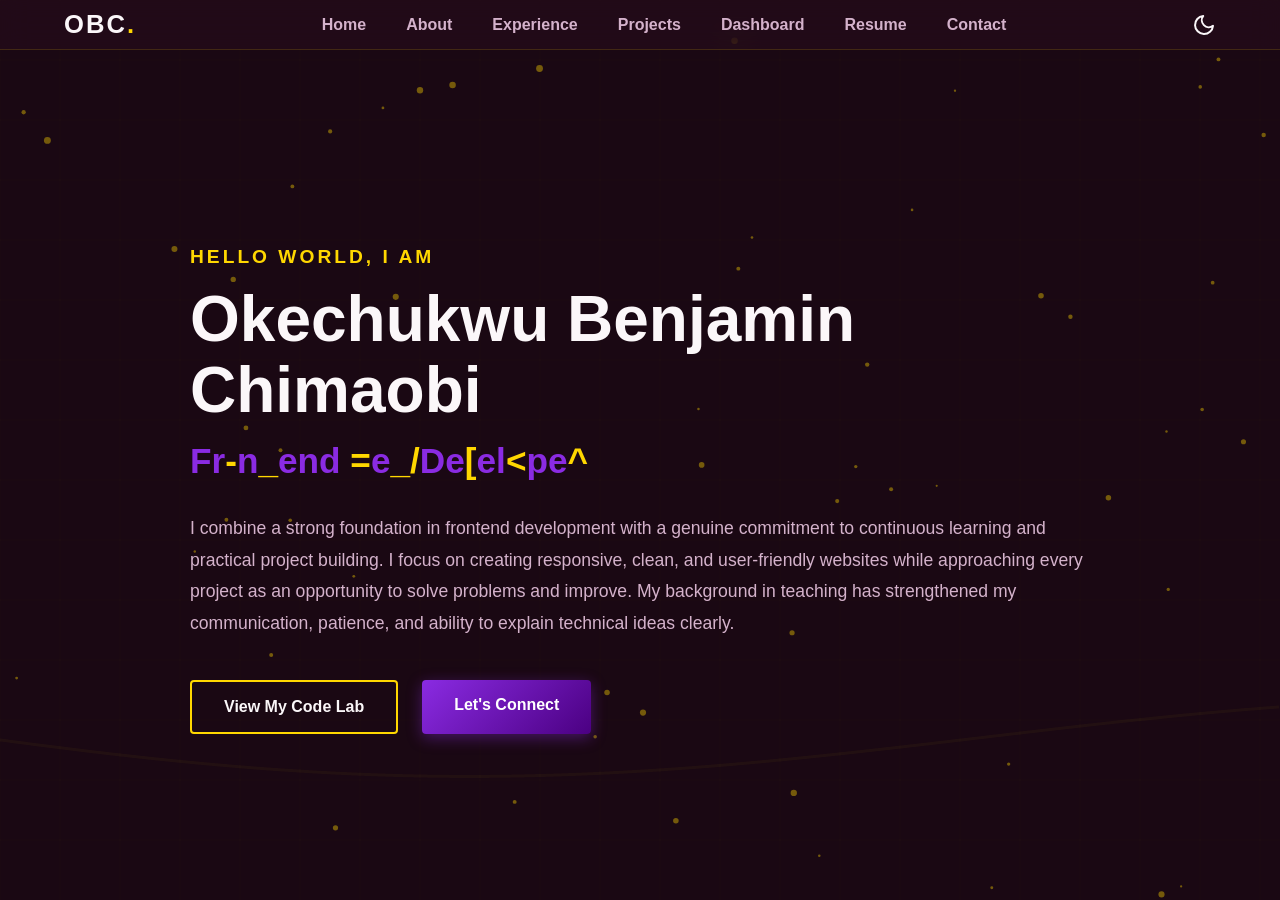
==== index.html @ 19e82238 "Production release: 7-page adaptive animation portfolio" ====
<!DOCTYPE html>
<html lang="en" data-theme="dark">
<head>
    <meta charset="UTF-8">
    <meta name="viewport" content="width=device-width, initial-scale=1.0">
    <title>Okechukwu Benjamin Chimaobi | Frontend Web Developer</title>
    <link rel="stylesheet" href="style.css">
</head>
<body>

    <!-- The Kinetic Hybrid Canvas Backdrop -->
    <canvas id="global-kinetic-canvas"></canvas>

    <!-- Global Progress Scroll Bar -->
    <div id="scroll-progress"></div>

    <!-- Responsive Navigation Header -->
    <header class="global-header">
        <div class="logo-container">
            <span class="logo-text">OBC<span class="accent-dot">.</span></span>
        </div>
        
        <nav class="desktop-nav">
    <a href="index.html" class="nav-link">Home</a>
    <a href="about.html" class="nav-link">About</a>
    <a href="experience.html" class="nav-link">Experience</a>
    <a href="projects.html" class="nav-link">Projects</a>
    <a href="dashboard.html" class="nav-link">Dashboard</a>
    <a href="resume.html" class="nav-link">Resume</a> <!-- Add this line -->
    <a href="contact.html" class="nav-link">Contact</a>
</nav>


        <!-- Utility Control Cluster -->
        <div class="header-controls">
            <button id="theme-toggle" aria-label="Toggle Theme">
                <svg class="sun-icon" viewBox="0 0 24 24"><circle cx="12" cy="12" r="5"></circle><line x1="12" y1="1" x2="12" y2="3"></line><line x1="12" y1="21" x2="12" y2="23"></line><line x1="4.22" y1="4.22" x2="5.64" y2="5.64"></line><line x1="18.36" y1="18.36" x2="19.78" y2="19.78"></line><line x1="1" y1="12" x2="3" y2="12"></line><line x1="21" y1="12" x2="23" y2="12"></line><line x1="4.22" y1="19.78" x2="5.64" y2="18.36"></line><line x1="18.36" y1="5.64" x2="19.78" y2="4.22"></line></svg>
                <svg class="moon-icon" viewBox="0 0 24 24"><path d="M21 12.79A9 9 0 1 1 11.21 3 7 7 0 0 0 21 12.79z"></path></svg>
            </button>
            
            <!-- Micro-Animated Hamburger Icon -->
          <!-- Micro-Animated Hamburger Icon -->
<button id="hamburger-trigger" aria-label="Open Menu">
    <span class="bar line-top"></span>
    <span class="bar line-mid"></span>
    <span class="bar line-bot"></span>
</button>
 
        </div>
    </header>

   <!-- Fullscreen Mobile Navigation Grid Menu Overlay (UPDATED FOR ALL FILES) -->
<div id="mobile-menu-overlay" class="menu-grid-container menu-seven-columns">
    <div class="menu-column col-1"><a href="index.html" class="mobile-link" data-index="01">Home</a></div>
    <div class="menu-column col-2"><a href="about.html" class="mobile-link" data-index="02">About</a></div>
    <div class="menu-column col-3"><a href="experience.html" class="mobile-link" data-index="03">Experience</a></div>
    <div class="menu-column col-4"><a href="projects.html" class="mobile-link" data-index="04">Projects</a></div>
    <div class="menu-column col-5"><a href="dashboard.html" class="mobile-link" data-index="05">Metrics</a></div>
    <div class="menu-column col-6"><a href="resume.html" class="mobile-link" data-index="06">Resume</a></div>
    <div class="menu-column col-7"><a href="contact.html" class="mobile-link" data-index="07">Contact</a></div>
</div>


    <!-- Main Content Stage -->
    <main class="content-wrapper">
        <section class="hero-section">
            <div class="hero-text-block">
                <h2 class="sub-greeting">Hello World, I am</h2>
                <h1 class="main-name text-glitch" data-text="Okechukwu Benjamin Chimaobi">Okechukwu Benjamin Chimaobi</h1>
                <h2 class="scramble-title" id="scramble-target">Frontend Web Developer</h2>
                <p class="hero-usp">
                    I combine a strong foundation in frontend development with a genuine commitment to continuous learning and practical project building. I focus on creating responsive, clean, and user-friendly websites while approaching every project as an opportunity to solve problems and improve. My background in teaching has strengthened my communication, patience, and ability to explain technical ideas clearly.
                </p>
                <div class="cta-wrapper">
                    <a href="projects.html" class="magnetic-btn secondary-btn">View My Code Lab</a>
                    <a href="contact.html" class="magnetic-btn primary-btn">Let's Connect</a>
                </div>
            </div>
        </section>
    </main>

    <script src="app.js"></script>
</body>
</html>
---- style.css ----
/* Custom Variable Properties & Theme Configurations */
:root[data-theme="dark"] {
    --bg-primary: #1a0813;       /* Deep Royal Wine */
    --bg-secondary: #2d0f22;     /* Medium Wine Slate */
    --text-primary: #fbf7f9;     /* Pristine Off-White */
    --text-secondary: #d4b2cb;   /* Soft Muted Lavender */
    --accent-violet: #8a2be2;    /* Electric Violet */
    --accent-gold: #ffd700;      /* Pure Metallic Royal Gold */
    --glass-surface: rgba(45, 15, 34, 0.4);
    --glass-border: rgba(255, 215, 0, 0.15);
}

:root[data-theme="light"] {
    --bg-primary: #fbf7f9;       /* Light Rosé Cream */
    --bg-secondary: #f3e6ef;     /* Pastel Wine Tint */
    --text-primary: #1a0813;     /* Deep Royal Wine Typography */
    --text-secondary: #5a3d52;   /* Heavy Plum Secondary */
    --accent-violet: #7209b7;    /* Deep Electric Violet */
    --accent-gold: #c5a000;      /* Burnished Antique Gold */
    --glass-surface: rgba(255, 255, 255, 0.5);
    --glass-border: rgba(114, 9, 183, 0.15);
}

/* Universal Structure Overhauls */
* {
    box-sizing: border-box;
    margin: 0;
    padding: 0;
    font-family: 'Segoe UI', Roboto, sans-serif;
    transition: background-color 0.6s cubic-bezier(0.25, 1, 0.5, 1), color 0.3s ease;
}

body {
    background-color: var(--bg-primary);
    color: var(--text-primary);
    overflow-x: hidden;
    min-height: 100vh;
    position: relative;
}

/* Background Canvas Layer */
#global-kinetic-canvas {
    position: fixed;
    top: 0;
    left: 0;
    width: 100vw;
    height: 100vh;
    z-index: -1;
    pointer-events: none;
}

/* Progress Scroll Bar Indicator */
#scroll-progress {
    position: fixed;
    top: 0;
    left: 0;
    height: 4px;
    background: linear-gradient(90deg, var(--accent-violet), var(--accent-gold));
    width: 0%;
    z-index: 2000;
}

/* Glassmorphic Navigation Header */
.global-header {
    position: fixed;
    top: 0;
    left: 0;
    width: 100%;
    height: 50px;
    display: flex;
    justify-content: space-between;
    align-items: center;
    padding: 0 5%;
    backdrop-filter: blur(15px);
    background: var(--glass-surface);
    border-bottom: 1px solid var(--glass-border);
    z-index: 1000;
}

.logo-text {
    font-weight: 800;
    font-size: 1.6rem;
    letter-spacing: 2px;
    color: var(--text-primary);
}

.accent-dot {
    color: var(--accent-gold);
}

.desktop-nav {
    display: flex;
    gap: 2.5rem;
}

.nav-link {
    text-decoration: none;
    color: var(--text-secondary);
    font-weight: 600;
    position: relative;
    padding: 0.5rem 0;
}

.nav-link:hover, .nav-link.active {
    color: var(--accent-gold);
}

.nav-link::after {
    content: '';
    position: absolute;
    bottom: 0;
    left: 0;
    width: 0;
    height: 2px;
    background: var(--accent-violet);
    transition: width 0.3s ease;
}

.nav-link:hover::after, .nav-link.active::after {
    width: 100%;
}

/* Control Elements */
.header-controls {
    display: flex;
    align-items: center;
    gap: 1.5rem;
}

#theme-toggle {
    background: none;
    border: none;
    cursor: pointer;
    width: 24px;
    height: 24px;
    position: relative;
}

#theme-toggle svg {
    position: absolute;
    top: 0;
    left: 0;
    width: 100%;
    height: 100%;
    fill: none;
    stroke: var(--text-primary);
    stroke-width: 2;
    stroke-linecap: round;
    stroke-linejoin: round;
    transition: transform 0.5s ease, opacity 0.3s ease;
}

:root[data-theme="dark"] .sun-icon { opacity: 0; transform: rotate(90deg); }
:root[data-theme="dark"] .moon-icon { opacity: 1; transform: rotate(0deg); }
:root[data-theme="light"] .sun-icon { opacity: 1; transform: rotate(0deg); }
:root[data-theme="light"] .moon-icon { opacity: 0; transform: rotate(-90deg); }
/* Animated Hamburger Controls - Cleaned up background */
/* Animated Hamburger Controls */
#hamburger-trigger {
    background: none;
    border: none;
    cursor: pointer;
    width: 30px;
    height: 24px;
    display: flex;
    flex-direction: column;
    justify-content: space-between;
    z-index: 1500;
    position: relative; /* Keeps it layered firmly above the falling menu panels */
}

.bar {
    width: 100%;
    height: 3px;
    background-color: var(--text-primary);
    border-radius: 2px;
    transition: transform 0.4s ease, opacity 0.3s ease, background-color 0.3s ease;
}

/* THE MAGIC: Active Cancel (X) Morph State on Click */
#hamburger-trigger.open .line-top { 
    transform: translateY(10px) rotate(45deg); 
    background-color: var(--accent-gold); /* Turns into a gold 'X' line */
}

#hamburger-trigger.open .line-mid { 
    opacity: 0; /* Fully vanishes the middle hamburger line */
}

#hamburger-trigger.open .line-bot { 
    transform: translateY(-11px) rotate(-45deg); 
    background-color: var(--accent-gold); /* Turns into the crossing gold 'X' line */
}

/* ==========================================================================
   FIXED MOBILE GRID CONTAINER ENGINE
   ========================================================================== */

/* The primary background grid container */
.menu-grid-container {
    position: fixed;
    top: 0;
    left: 0;
    width: 100vw;
    height: 100vh;
    display: grid;
    grid-template-columns: repeat(6, 1fr);
    z-index: 1100;
    pointer-events: none; /* Disables touches when closed so body content works */
    visibility: hidden;   /* HARD FIX: Keeps the entire red backdrop fully invisible by default */
    transition: visibility 0.6s step-end; /* Matches slide delay cleanly */
}

/* Individual vertical columns inside the grid */
.menu-column {
    background-color: var(--bg-secondary);
    height: 100%;
    transform: translateY(-100%); /* HARD FIX: Pushes the columns up, completely off-screen */
    transition: transform 0.6s cubic-bezier(0.85, 0, 0.15, 1);
    display: flex;
    justify-content: center;
    align-items: center;
    border-right: 1px solid rgba(255, 215, 0, 0.05);
}

/* ACTIVE STATE: When JavaScript toggles the '.active' class on click */
.menu-grid-container.active {
    pointer-events: auto; /* Restores touch mechanics */
    visibility: visible;  /* Forces backdrop to appear instantly on click */
    transition: visibility 0s step-start;
}

/* Slid down layout calculation step profiles when menu is active */
.menu-grid-container.active .menu-column {
    transform: translateY(0%); /* Drops columns back into full viewport view */
}

/* Staggered CSS Column Animation Steps */
.menu-column.col-1 { transition-delay: 0.0s; }
.menu-column.col-2 { transition-delay: 0.05s; }
.menu-column.col-3 { transition-delay: 0.1s; }
.menu-column.col-4 { transition-delay: 0.15s; }
.menu-column.col-5 { transition-delay: 0.2s; }
.menu-column.col-6 { transition-delay: 0.25s; }


.mobile-link {
    text-decoration: none;
    color: var(--text-primary);
    font-size: 1.5rem;
    font-weight: 700;
    writing-mode: vertical-rl;
    transform: rotate(180deg);
    opacity: 0;
    transition: color 0.3s, opacity 0.4s ease 0.4s;
}

.menu-grid-container.active .mobile-link {
    opacity: 1;
}

.mobile-link:hover {
    color: var(--accent-gold);
}

.mobile-link::before {
    content: attr(data-index);
    font-size: 0.8rem;
    color: var(--accent-violet);
    margin-bottom: 10px;
}

/* Main Display Typography Layout stages */
.content-wrapper {
    padding-top: 80px;
    min-height: 100vh;
    display: flex;
    align-items: center;
    justify-content: center;
    padding-left: 10%;
    padding-right: 10%;
}


.hero-section {
    max-width: 900px;
    z-index: 10;
}

.sub-greeting {
    color: var(--accent-gold);
    font-size: 1.2rem;
    letter-spacing: 3px;
    text-transform: uppercase;
    margin-bottom: 1rem;
}

.main-name {
    font-size: 4rem;
    font-weight: 900;
    line-height: 1.1;
    margin-bottom: 1rem;
    color: var(--text-primary);
}

.scramble-title {
    font-size: 2.2rem;
    color: var(--accent-violet);
    margin-bottom: 2rem;
    font-weight: 700;
}

.hero-usp {
    font-size: 1.1rem;
    line-height: 1.8;
    color: var(--text-secondary);
    margin-bottom: 2.5rem;
}

/* CTA Layout Interactions */
.cta-wrapper {
    display: flex;
    gap: 1.5rem;
}

.magnetic-btn {
    text-decoration: none;
    padding: 1rem 2rem;
    font-weight: 700;
    border-radius: 4px;
    transition: transform 0.2s cubic-bezier(0.2, 0, 0.2, 1), box-shadow 0.3s;
}

.primary-btn {
    background: linear-gradient(135deg, var(--accent-violet), #4b0082);
    color: #fff;
    box-shadow: 0 4px 15px rgba(138, 43, 226, 0.4);
}

.primary-btn:hover {
    box-shadow: 0 6px 20px rgba(138, 43, 226, 0.6);
}

.secondary-btn {
    border: 2px solid var(--accent-gold);
    color: var(--text-primary);
}

.secondary-btn:hover {
    background: rgba(255, 215, 0, 0.1);
}

/* Media Screen Adjustments for Desktop vs Smaller Devices */
@media (min-width: 992px) {
    #hamburger-trigger {
        display: none;
    }
}

@media (max-width: 991px) {
    .desktop-nav {
        display: none;
    }
    .main-name {
        font-size: 2.5rem;
    }
    .scramble-title {
        font-size: 1.6rem;
    }
    .menu-grid-container {
        grid-template-columns: repeat(3, 1fr);
        grid-template-rows: repeat(2, 1fr);
    }
    .menu-column {
        border-bottom: 1px solid rgba(255, 215, 0, 0.05);
    }
    .mobile-link {
        writing-mode: horizontal-tb;
        transform: rotate(0deg);
    }
}

@media (max-width: 576px) {
    .menu-grid-container {
        grid-template-columns: 1fr;
        grid-template-rows: repeat(6, 1fr);
    }
    .cta-wrapper {
        flex-direction: column;
    }
}

/* Inner Page Styling Utility Additions */
.inner-page-padding {
    padding-top: 140px;
    padding-bottom: 80px;
    flex-direction: column;
    justify-content: flex-start;
}

.section-tag {
    color: var(--accent-gold);
    font-size: 0.9rem;
    text-transform: uppercase;
    letter-spacing: 3px;
    margin-bottom: 0.8rem;
}

.center-tag { text-align: center; }
.center-title { text-align: center; margin-bottom: 4rem; }

.section-title-large {
    font-size: 2.5rem;
    font-weight: 800;
    line-height: 1.2;
    margin-bottom: 2rem;
    color: var(--text-primary);
}

/* About Screen Structural Grid Columns */
.about-grid-layout {
    display: grid;
    grid-template-columns: 1fr 1fr;
    gap: 4rem;
    width: 100%;
    max-width: 1200px;
}

.story-paragraph {
    font-size: 1.1rem;
    line-height: 1.8;
    color: var(--text-secondary);
    margin-bottom: 1.5rem;
}

/* Skills DNA Component Design */
.skills-metric-container {
    display: flex;
    flex-direction: column;
    gap: 1.8rem;
}

.skill-info {
    display: flex;
    justify-content: space-between;
    margin-bottom: 0.5rem;
    font-weight: 600;
}

.skill-name { color: var(--text-primary); }
.skill-percentage { color: var(--accent-gold); }

.skill-bar-track {
    width: 100%;
    height: 6px;
    background: rgba(255, 255, 255, 0.1);
    border-radius: 4px;
    overflow: hidden;
    position: relative;
}

:root[data-theme="light"] .skill-bar-track {
    background: rgba(0, 0, 0, 0.08);
}

.skill-bar-fill {
    position: absolute;
    top: 0;
    left: 0;
    height: 100%;
    width: 0%; /* Handled automatically by JavaScript Engine */
    background: linear-gradient(90deg, var(--accent-violet), var(--accent-gold));
    border-radius: 4px;
    transition: width 1.5s cubic-bezier(0.1, 1, 0.1, 1);
}

/* Experience Screen Vertical Spine Timeline */
.timeline-container {
    position: relative;
    width: 100%;
    max-width: 1000px;
    margin: 0 auto;
}

.timeline-spine {
    position: absolute;
    top: 120px;
    bottom: 0;
    left: 50%;
    width: 2px;
    background: linear-gradient(to bottom, var(--accent-violet), var(--accent-gold), transparent);
    transform: translateX(-50%);
}

.timeline-item {
    position: relative;
    width: 50%;
    padding: 2rem;
    box-sizing: border-box;
}

.left-node { left: 0; padding-right: 3rem; text-align: right; }
.right-node { left: 50%; padding-left: 3rem; }

/* Timeline Circle Indicators */
.timeline-item::after {
    content: '';
    position: absolute;
    top: 2.5rem;
    width: 16px;
    height: 16px;
    border-radius: 50%;
    background-color: var(--bg-primary);
    border: 3px solid var(--accent-gold);
    z-index: 10;
    transition: transform 0.3s ease;
}

.left-node::after { right: -8px; }
.right-node::after { left: -8px; }

.timeline-content-card {
    background: var(--glass-surface);
    backdrop-filter: blur(10px);
    border: 1px solid var(--glass-border);
    padding: 2rem;
    border-radius: 6px;
    box-shadow: 0 10px 30px rgba(0,0,0,0.1);
    position: relative;
}

.timeline-date {
    display: inline-block;
    color: var(--accent-gold);
    font-weight: 700;
    font-size: 0.9rem;
    margin-bottom: 0.5rem;
    letter-spacing: 1px;
}

.timeline-role { font-size: 1.4rem; font-weight: 700; margin-bottom: 0.3rem; }
.timeline-company { font-size: 1rem; color: var(--accent-violet); margin-bottom: 1rem; font-weight: 600; }
.timeline-desc { line-height: 1.6; color: var(--text-secondary); font-size: 0.95rem; }

/* Advanced Intersection Visibility Reveal Engines */
.reveal-element {
    opacity: 0;
    transform: translateY(40px) scale(0.98);
    transition: opacity 0.8s cubic-bezier(0.25, 1, 0.5, 1), transform 0.8s cubic-bezier(0.25, 1, 0.5, 1);
}

.reveal-element.is-visible {
    opacity: 1;
    transform: translateY(0) scale(1);
}

/* Media Responsive Rules for About/Timeline sections */
/* ==========================================================================
   MOBILE RESPONSIVE TIMELINE FIX
   ========================================================================== */
/* ==========================================================================
   MOBILE RESPONSIVE ABOUT GRID PROFILE OVERRIDE
   ========================================================================== */
@media (max-width: 991px) {
    /* 1. Force the side-by-side split panels to stack into a single column */
    .about-grid-layout {
        grid-template-columns: 1fr !important;
        gap: 2.5rem !important;
        width: 100% !important;
    }

    /* 2. Scale down the heading size slightly so text never breaks awkwardly */
    .section-title-large {
        font-size: 2.0rem !important;
        line-height: 1.3 !important;
        margin-bottom: 1.5rem !important;
    }

    /* 3. Add responsive padding margins to keep text elements comfortable */
    .story-panel, .skills-panel {
        width: 100% !important;
        padding: 0 !important;
    }

    /* 4. Relax vertical spacing inside outer page main layout wrap blocks */
    .content-wrapper.inner-page-padding {
        padding-top: 100px !important;
        padding-bottom: 60px !important;
        display: block !important; /* Changes text block formatting engine to block stack */
    }


    /* 1. Shift the vertical spine line cleanly to the left margin */
    .timeline-spine {
        left: 30px !important;
        transform: none !important;
    }

    /* 2. Force all timeline card sections to use 100% viewport width */
    .timeline-item {
        width: 100% !important;
        left: 0 !important;
        padding-left: 60px !important; /* Leaves clear space for the spine line */
        padding-right: 15px !important;
        text-align: left !important;    /* Forces text to align naturally left */
        margin-bottom: 2rem;
    }

    /* 3. Re-align the decorative circle nodes on the spine */
    .left-node::after, .right-node::after {
        left: 22px !important;
        right: auto !important;
        top: 2.5rem !important;
    }

    /* 4. Relax page wrapper padding so content can scroll freely */
   /* .inner-page-padding {
        padding-top: 100px !important;
        padding-bottom: 40px !important;
    }*/
    
    .center-title {
        margin-bottom: 2.5rem !important;
    }
}

/* Projects Laboratory Section Layouts */
.projects-section-container {
    width: 100%;
    max-width: 1200px;
    margin: 0 auto;
}

/* Filter Button Cluster Navigation */
.filter-button-cluster {
    display: flex;
    justify-content: center;
    gap: 1rem;
    margin-bottom: 4rem;
}

.filter-btn {
    background: transparent;
    color: var(--text-secondary);
    border: 1px solid var(--glass-border);
    padding: 0.6rem 1.5rem;
    font-weight: 600;
    cursor: pointer;
    border-radius: 30px;
    transition: all 0.3s cubic-bezier(0.25, 1, 0.5, 1);
}

.filter-btn:hover, .filter-btn.active {
    color: #fff;
    background: var(--accent-violet);
    border-color: var(--accent-gold);
    box-shadow: 0 4px 15px rgba(138, 43, 226, 0.3);
}

/* Isomorphic Cards Grid Alignment Rules */
.projects-isomorphic-grid {
    display: grid;
    grid-template-columns: repeat(2, 1fr);
    gap: 3rem;
    width: 100%;
}

.project-card {
    background: var(--glass-surface);
    backdrop-filter: blur(12px);
    border: 1px solid var(--glass-border);
    border-radius: 8px;
    overflow: hidden;
    position: relative;
    display: flex;
    flex-direction: column;
    transition: transform 0.5s cubic-bezier(0.25, 1, 0.5, 1), box-shadow 0.5s cubic-bezier(0.25, 1, 0.5, 1);
    transform-style: preserve-3d;
    perspective: 1000px;
}

.project-card:hover {
    transform: translateY(-8px) scale(1.01);
    box-shadow: 0 20px 40px rgba(26, 8, 19, 0.6);
    border-color: rgba(255, 215, 0, 0.4);
}

/* Mock Browser Canvas Graphics inside Cards */
.project-visual-mock {
    width: 100%;
    height: 240px;
    background: #11040c;
    display: flex;
    flex-direction: column;
    position: relative;
    border-bottom: 1px solid rgba(255,215,0,0.08);
}

.mock-browser-bar {
    height: 30px;
    background: rgba(26, 8, 19, 0.8);
    display: flex;
    align-items: center;
    padding-left: 15px;
    gap: 6px;
}

.mock-browser-bar .dot {
    width: 8px;
    height: 8px;
    border-radius: 50%;
}
.mock-browser-bar .red { background: #ff5f56; }
.mock-browser-bar .yellow { background: #ffbd2e; }
.mock-browser-bar .green { background: #27c93f; }

.mock-visual-content {
    flex: 1;
    display: flex;
    align-items: center;
    justify-content: center;
    overflow: hidden;
    position: relative;
}

/* Custom Vector Visual Slates for Projects */
.lx-bg { background: linear-gradient(135deg, #42032c, #8a2be2); }
.wp-bg { background: linear-gradient(135deg, #11040c, #4b0082); }

.brand-watermark {
    font-size: 2.5rem;
    font-weight: 900;
    letter-spacing: 6px;
    color: rgba(255, 215, 0, 0.15);
    transform: scale(1);
    transition: transform 0.6s cubic-bezier(0.25, 1, 0.5, 1);
}

.project-card:hover .brand-watermark {
    transform: scale(1.15) rotate(-2deg);
    color: rgba(255, 215, 0, 0.3);
}

/* Project Meta Typography Rules */
.project-meta-details {
    padding: 2rem;
    display: flex;
    flex-direction: column;
    flex-content: 1;
}

.project-index-label {
    font-size: 0.75rem;
    color: var(--accent-gold);
    font-weight: 700;
    letter-spacing: 2px;
    margin-bottom: 0.5rem;
}

.project-card-title {
    font-size: 1.6rem;
    font-weight: 800;
    margin-bottom: 1rem;
    color: var(--text-primary);
}

.project-card-summary {
    color: var(--text-secondary);
    line-height: 1.6;
    font-size: 0.95rem;
    margin-bottom: 1.5rem;
    flex-grow: 1;
}

/* Badging Structural Arrays */
.tech-tag-badges {
    display: flex;
    flex-wrap: wrap;
    gap: 0.6rem;
}

.tech-tag-badges span {
    background: rgba(138, 43, 226, 0.15);
    border: 1px solid rgba(138, 43, 226, 0.3);
    color: var(--text-primary);
    padding: 0.3rem 0.8rem;
    font-size: 0.8rem;
    font-weight: 600;
    border-radius: 4px;
}

/* Card Filtering System State Engine Rule profiles */
.project-card.hidden-card {
    opacity: 0;
    transform: scale(0.8) translateY(30px);
    pointer-events: none;
    position: absolute;
    width: 0;
    height: 0;
    padding: 0;
    margin: 0;
    border: none;
}

/* Media Query Adaptations for Project Grids */
@media (max-width: 900px) {
    .projects-isomorphic-grid {
        grid-template-columns: 1fr;
        gap: 2.5rem;
    }
}

/* Real-Time Dashboard Panel Structures */
.dashboard-wrapper-grid {
    width: 100%;
    max-width: 1200px;
    margin: 0 auto;
}

.dashboard-header-block {
    margin-bottom: 3.5rem;
}

/* Metric Display Cards Grid Alignment */
.metrics-hardware-grid {
    display: grid;
    grid-template-columns: repeat(2, 1fr);
    gap: 2.5rem;
    width: 100%;
}

.metric-glass-card {
    background: var(--glass-surface);
    backdrop-filter: blur(14px);
    border: 1px solid var(--glass-border);
    padding: 2.5rem;
    border-radius: 6px;
    display: flex;
    flex-direction: column;
    gap: 1rem;
    position: relative;
    overflow: hidden;
}

.metric-glass-card::before {
    content: '';
    position: absolute;
    top: 0;
    left: 0;
    width: 4px;
    height: 100%;
    background: var(--accent-violet);
}

.metric-icon-row {
    display: flex;
    align-items: center;
    gap: 0.8rem;
}

/* Status Micro-Animation Pulses */
.pulse-status-indicator {
    width: 8px;
    height: 8px;
    border-radius: 50%;
    position: relative;
}

.pulse-status-indicator::after {
    content: '';
    position: absolute;
    top: 0;
    left: 0;
    width: 100%;
    height: 100%;
    border-radius: 50%;
    animation: metricPulse 1.8s infinite ease-in-out;
}

.online { background-color: #27c93f; }
.online::after { background-color: #27c93f; }

.latency { background-color: var(--accent-gold); }
.latency::after { background-color: var(--accent-gold); }

.active-spec { background-color: var(--accent-violet); }
.active-spec::after { background-color: var(--accent-violet); }

@keyframes metricPulse {
    0% { transform: scale(1); opacity: 1; }
    100% { transform: scale(3); opacity: 0; }
}

.telemetry-label {
    font-size: 0.8rem;
    letter-spacing: 2px;
    color: var(--text-secondary);
    font-weight: 700;
}

.font-mono {
    font-family: 'Courier New', Courier, monospace;
}

.huge-metric-display {
    font-size: 3.5rem;
    font-weight: 900;
    color: var(--text-primary);
    background: linear-gradient(45deg, var(--text-primary), var(--accent-gold));
    -webkit-background-clip: text;
    -webkit-text-fill-color: transparent;
}

.metric-explanation {
    font-size: 0.9rem;
    line-height: 1.6;
    color: var(--text-secondary);
}

/* Responsive Dashboard Queries */
@media (max-width: 768px) {
    .metrics-hardware-grid {
        grid-template-columns: 1fr;
        gap: 1.8rem;
    }
    .huge-metric-display {
        font-size: 2.8rem;
    }
}

/* Contact Grid Splitting Rules */
.contact-split-layout {
    display: grid;
    grid-template-columns: 1fr 1.2fr;
    gap: 5rem;
    width: 100%;
    max-width: 1200px;
    margin: 0 auto;
}

/* Directory Layout Channel Styling */
.direct-channels-list {
    margin-top: 3rem;
    display: flex;
    flex-direction: column;
    gap: 1.2rem;
}

.channel-row {
    display: flex;
    flex-direction: column;
    gap: 0.3rem;
    border-bottom: 1px solid rgba(255, 215, 0, 0.05);
    padding-bottom: 0.8rem;
}

.channel-label {
    font-size: 0.75rem;
    color: var(--accent-gold);
    text-transform: uppercase;
    letter-spacing: 2px;
    font-weight: 700;
}

.channel-value, .channel-anchor-link {
    font-size: 1.1rem;
    color: var(--text-primary);
    text-decoration: none;
    font-weight: 600;
    transition: color 0.3s;
}

.channel-anchor-link:hover {
    color: var(--accent-violet);
}

/* Interactive Magnetic Form Layout Elements */
.magnetic-interactive-form {
    background: var(--glass-surface);
    backdrop-filter: blur(14px);
    border: 1px solid var(--glass-border);
    padding: 3rem;
    border-radius: 8px;
    display: flex;
    flex-direction: column;
    gap: 2.2rem;
}

.interactive-input-group {
    position: relative;
    width: 100%;
}

.form-input-field, .form-textarea-field {
    width: 100%;
    background: rgba(26, 8, 19, 0.4);
    border: 1px solid rgba(255, 215, 0, 0.1);
    padding: 1.2rem 1rem;
    color: var(--text-primary);
    font-size: 1rem;
    border-radius: 4px;
    outline: none;
    transition: border-color 0.4s;
}

:root[data-theme="light"] .form-input-field,
:root[data-theme="light"] .form-textarea-field {
    background: rgba(255, 255, 255, 0.6);
}

.form-input-field:focus, .form-textarea-field:focus {
    border-color: var(--accent-violet);
}

/* Floating Label Transition Calculations */
.floating-input-label {
    position: absolute;
    top: 1.2rem;
    left: 1rem;
    color: var(--text-secondary);
    transition: all 0.3s cubic-bezier(0.25, 1, 0.5, 1);
    pointer-events: none;
    font-weight: 500;
}

/* Lock Label States up cleanly if user types or selects element */
.form-input-field:focus + .floating-input-label,
.form-input-field:not(:placeholder-shown) + .floating-input-label,
.form-textarea-field:focus + .floating-input-label,
.form-textarea-field:not(:placeholder-shown) + .floating-input-label {
    top: -0.6rem;
    left: 0.5rem;
    font-size: 0.8rem;
    padding: 0 0.4rem;
    background: var(--bg-secondary);
    color: var(--accent-gold);
    font-weight: 700;
    border-radius: 2px;
}

/* Input Bottom Border Accent Glows */
.field-focus-line {
    position: absolute;
    bottom: 0;
    left: 0;
    width: 0%;
    height: 2px;
    background: linear-gradient(90deg, var(--accent-violet), var(--accent-gold));
    transition: width 0.4s ease;
}

.form-input-field:focus ~ .field-focus-line,
.form-textarea-field:focus ~ .field-focus-line {
    width: 100%;
}

.submit-form-btn {
    border: none;
    cursor: pointer;
    text-align: center;
    font-size: 1rem;
    letter-spacing: 1px;
}

/* Responsive Structural Modifications */
@media (max-width: 900px) {
    .contact-split-layout {
        grid-template-columns: 1fr;
        gap: 3rem;
    }
    .magnetic-interactive-form {
        padding: 2rem;
    }
}
/* Project Action Links Component Styling */
.project-action-links {
    display: flex;
    gap: 1rem;
    margin-top: 1.5rem;
}

.proj-link {
    text-decoration: none;
    padding: 0.5rem 1.2rem;
    font-size: 0.85rem;
    font-weight: 700;
    border-radius: 4px;
    transition: all 0.3s cubic-bezier(0.25, 1, 0.5, 1);
    text-align: center;
    flex: 1;
}

.live-demo {
    background: var(--accent-violet);
    color: #ffffff;
    border: 1px solid var(--accent-violet);
}

.live-demo:hover {
    background: transparent;
    color: var(--accent-violet);
    box-shadow: 0 4px 12px rgba(138, 43, 226, 0.3);
}

.source-repo {
    background: transparent;
    color: var(--text-primary);
    border: 1px solid var(--glass-border);
}

.source-repo:hover {
    border-color: var(--accent-gold);
    color: var(--accent-gold);
}

/* Resume Hub Structural Grid Layout Rules */
.resume-portal-layout {
    width: 100%;
    max-width: 1000px;
    margin: 0 auto;
    display: flex;
    flex-direction: column;
    gap: 4rem;
}

.resume-download-hero {
    text-align: center;
    max-width: 700px;
    margin: 0 auto;
}

.download-action-wrapper {
    margin-top: 2rem;
    display: flex;
    justify-content: center;
}

/* Download CV Vector Button Styling */
.download-cv-btn {
    display: inline-flex;
    align-items: center;
    gap: 0.8rem;
    cursor: pointer;
    border: none;
    padding: 1.2rem 2.5rem !important;
}

.download-arrow-icon {
    fill: none;
    stroke: #ffffff;
    stroke-width: 2;
    stroke-linecap: round;
    stroke-linejoin: round;
    transition: transform 0.3s ease;
}

.download-cv-btn:hover .download-arrow-icon {
    transform: translateY(3px); /* Interactive bounce calculation */
}

/* Virtual On-Screen Interactive Document Sheet */
.virtual-cv-document {
    background: var(--glass-surface);
    backdrop-filter: blur(14px);
    border: 1px solid var(--glass-border);
    padding: 4rem;
    border-radius: 8px;
    position: relative;
    box-shadow: 0 30px 60px rgba(0, 0, 0, 0.2);
}

.document-inner-glow {
    position: absolute;
    top: 0;
    left: 0;
    width: 100%;
    height: 4px;
    background: linear-gradient(90deg, var(--accent-violet), var(--accent-gold));
}

.doc-header {
    border-bottom: 1px solid rgba(255, 215, 0, 0.1);
    padding-bottom: 2rem;
    margin-bottom: 2.5rem;
}

.doc-name { font-size: 2.2rem; font-weight: 800; color: var(--text-primary); }
.doc-title { font-size: 1.1rem; color: var(--accent-gold); font-weight: 700; letter-spacing: 1px; margin-top: 0.3rem; }

.doc-body-split {
    display: grid;
    grid-template-columns: 1fr 1.5fr;
    gap: 3.5rem;
}

.doc-section { margin-bottom: 2rem; }
.doc-sec-title { font-size: 1.1rem; color: var(--accent-violet); text-transform: uppercase; letter-spacing: 2px; font-weight: 800; margin-bottom: 1rem; }
.doc-text { color: var(--text-secondary); line-height: 1.6; font-size: 0.95rem; }

.doc-skills-list { list-style: none; display: flex; flex-direction: column; gap: 0.6rem; }
.doc-skills-list li { color: var(--text-primary); font-weight: 600; font-size: 0.95rem; position: relative; padding-left: 1.2rem; }
.doc-skills-list li::before { content: '▪'; position: absolute; left: 0; color: var(--accent-gold); }

.doc-item { margin-bottom: 1.5rem; }
.doc-item-role { font-size: 1.1rem; font-weight: 700; color: var(--text-primary); }
.doc-item-meta { font-size: 0.85rem; color: var(--accent-gold); font-weight: 600; margin: 0.2rem 0 0.6rem 0; }

/* Responsive 7-Column Layout Expansion Adjustments */
@media (min-width: 992px) {
    .menu-seven-columns { grid-template-columns: repeat(7, 1fr) !important; }
    .menu-column.col-7 { transition-delay: 0.3s; }
}

@media (max-width: 768px) {
    .virtual-cv-document { padding: 2rem; }
    .doc-body-split { grid-template-columns: 1fr; gap: 2rem; }
    .menu-grid-container.menu-seven-columns {
        grid-template-columns: repeat(3, 1fr);
        grid-template-rows: repeat(3, 1fr);
    }
}
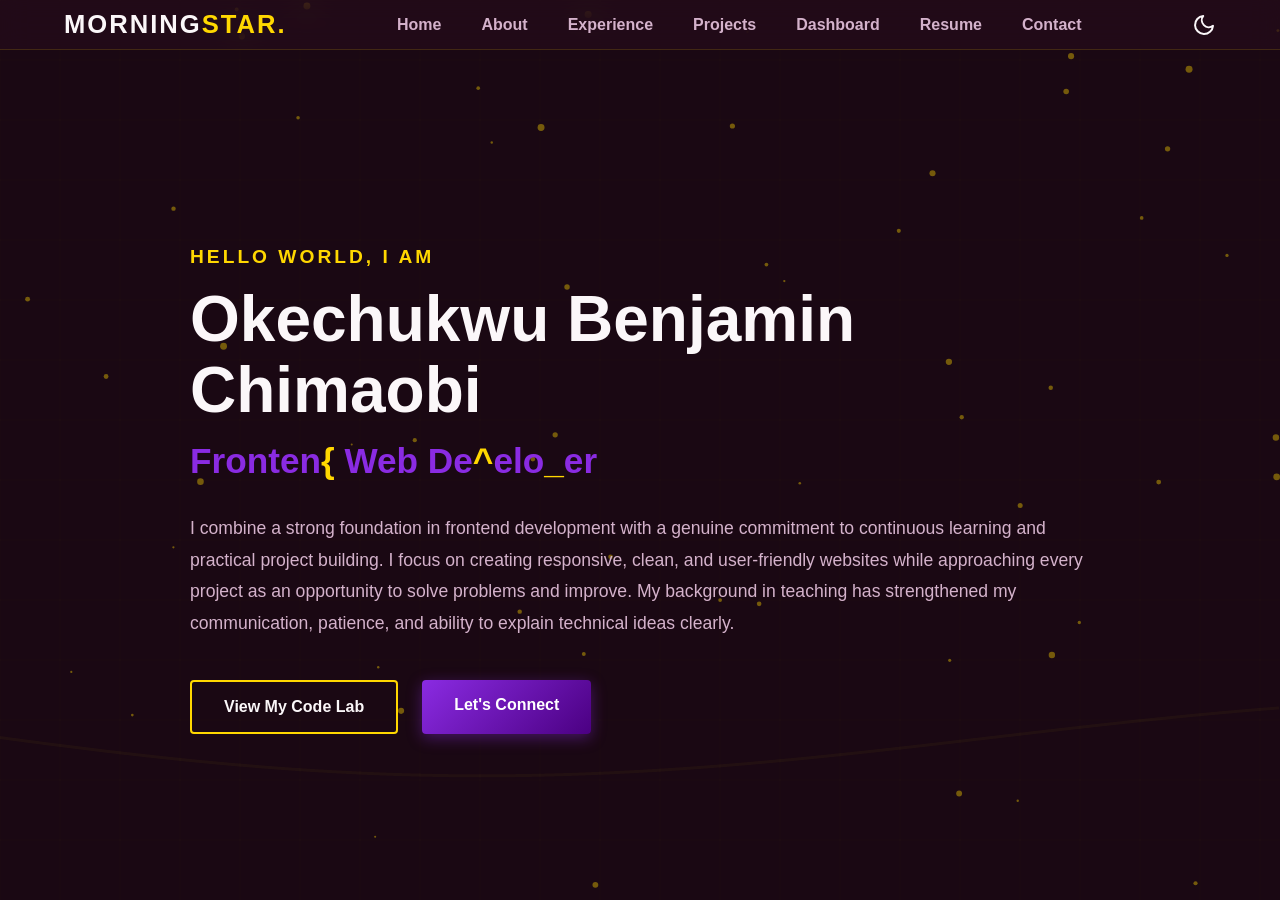
==== commit 6b011711: "Updated website" ====
--- a/index.html
+++ b/index.html
@@ -17,7 +17,7 @@
     <!-- Responsive Navigation Header -->
     <header class="global-header">
         <div class="logo-container">
-            <span class="logo-text">OBC<span class="accent-dot">.</span></span>
+            <span class="logo-text">MORNING<span class="accent-dot">STAR.</span></span>
         </div>
         
         <nav class="desktop-nav">
